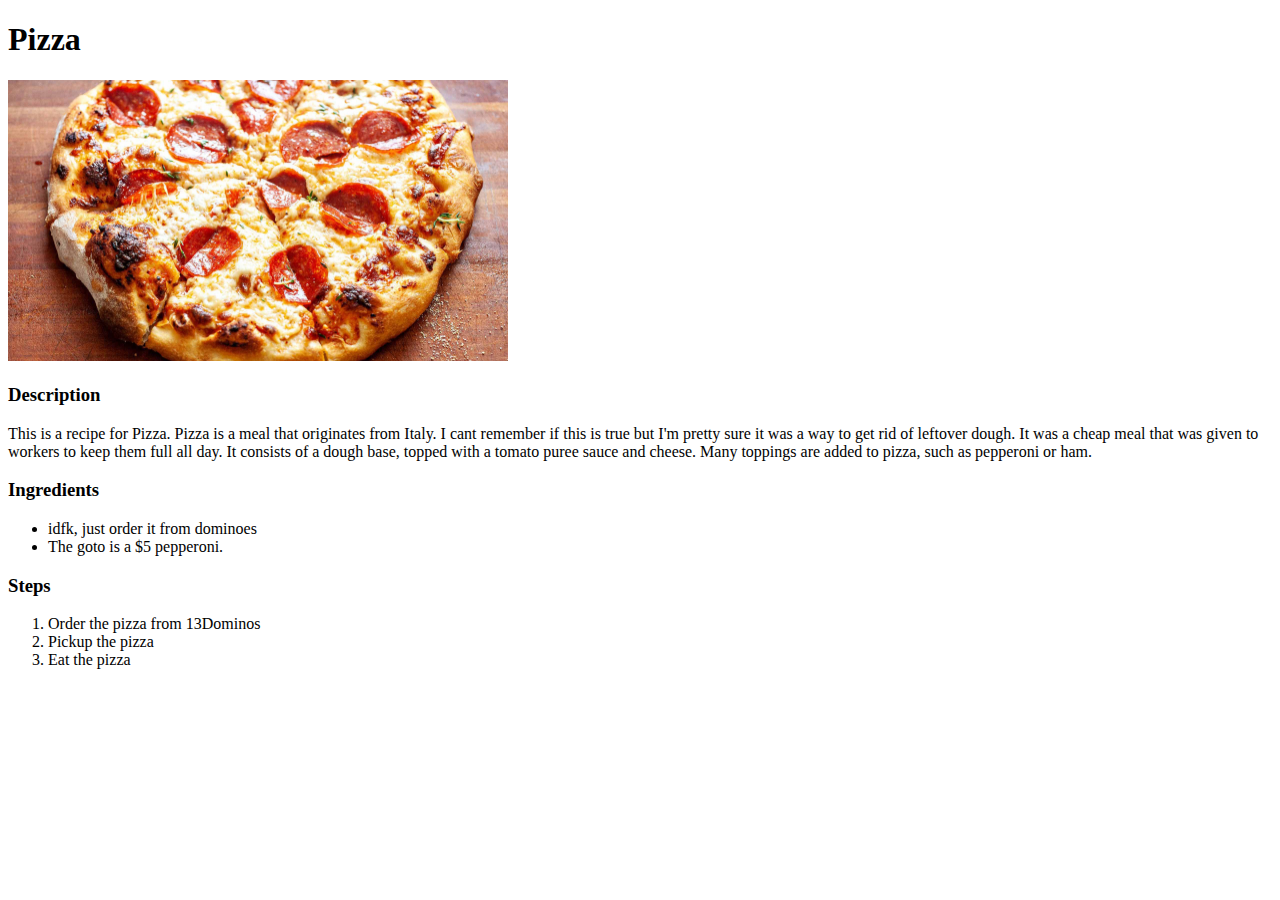
==== recipes/pizza.html @ 97bd1ae2 "done with adding everything to spec" ====
<!DOCTYPE html>
<html lang="en">
<head>
    <meta charset="UTF-8">
    <meta http-equiv="X-UA-Compatible" content="IE=edge">
    <meta name="viewport" content="width=device-width, initial-scale=1.0">
    <title>Document</title>
</head>
<body>
    <h1>Pizza</h1>
    <img src="../images/pizza.jpg" width="500px">
    <h3>Description</h3>
    <p>This is a recipe for Pizza. Pizza is a meal that
        originates from Italy. I cant remember if this is true
        but I'm pretty sure it was a way to get rid of leftover
        dough. It was a cheap meal that was given to workers
        to keep them full all day. It consists of a dough base,
        topped with a tomato puree sauce and cheese. Many toppings
        are added to pizza, such as pepperoni or ham.
    </p>
    <h3>Ingredients</h3>
    <ul>
        <li>idfk, just order it from dominoes</li>
        <li>The goto is a $5 pepperoni.
        </li>
    </ul>
    <h3>Steps</h3>
    <ol>
        <li>Order the pizza from 13Dominos</li>
        <li>Pickup the pizza</li>
        <li>Eat the pizza</li>
    </ol>
</body>
</html>
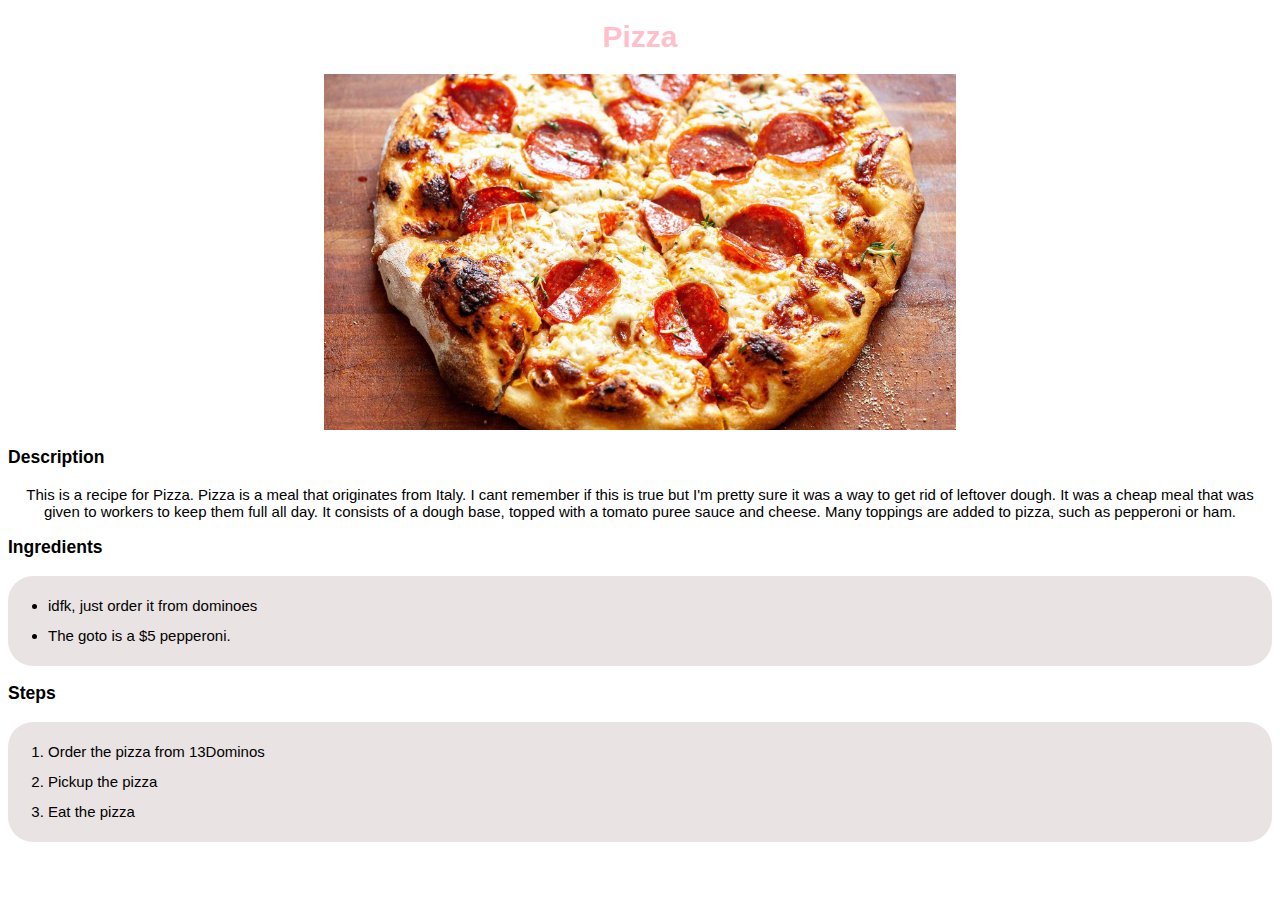
==== commit d8bdaac1: "Added CSS formatting as per the course instructions." ====
--- a/recipes/pizza.html
+++ b/recipes/pizza.html
@@ -4,7 +4,8 @@
     <meta charset="UTF-8">
     <meta http-equiv="X-UA-Compatible" content="IE=edge">
     <meta name="viewport" content="width=device-width, initial-scale=1.0">
-    <title>Document</title>
+    <title>Pizza</title>
+    <link rel="stylesheet" href="../styles.css"
 </head>
 <body>
     <h1>Pizza</h1>
--- a/styles.css
+++ b/styles.css
@@ -0,0 +1,31 @@
+body {
+    font-family: sans-serif;
+    font-size: 15px;
+    color: black;
+}
+
+img {
+    height: auto;
+    width: 300px;
+    display: block;
+    margin-left: auto;
+    margin-right: auto;
+    width: 50%;
+}
+
+ul, ol {
+    background-color: rgb(233, 227, 227);
+    line-height: 30px;
+    border-radius: 25px;
+    padding-top: 15px;
+    padding-bottom: 15px;
+}
+
+h1 {
+    color: pink;
+    text-align: center;
+}
+
+p {
+    text-align: center;
+}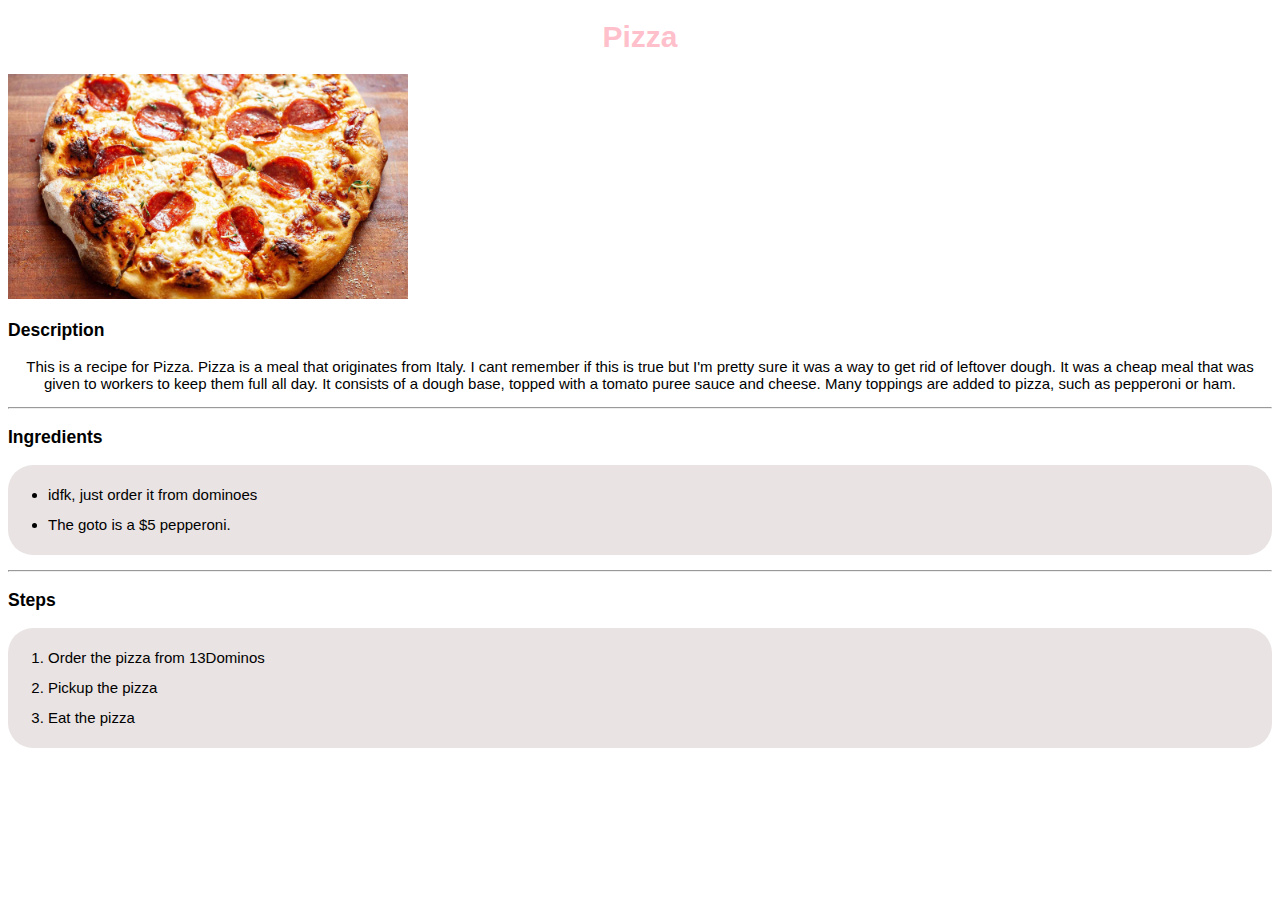
==== commit b698db59: "Had to uncenter to fix width." ====
--- a/recipes/pizza.html
+++ b/recipes/pizza.html
@@ -9,7 +9,7 @@
 </head>
 <body>
     <h1>Pizza</h1>
-    <img src="../images/pizza.jpg" width="500px">
+    <img src="../images/pizza.jpg">
     <h3>Description</h3>
     <p>This is a recipe for Pizza. Pizza is a meal that
         originates from Italy. I cant remember if this is true
@@ -19,12 +19,14 @@
         topped with a tomato puree sauce and cheese. Many toppings
         are added to pizza, such as pepperoni or ham.
     </p>
+    <hr>
     <h3>Ingredients</h3>
     <ul>
         <li>idfk, just order it from dominoes</li>
         <li>The goto is a $5 pepperoni.
         </li>
     </ul>
+    <hr>
     <h3>Steps</h3>
     <ol>
         <li>Order the pizza from 13Dominos</li>
--- a/styles.css
+++ b/styles.css
@@ -6,11 +6,7 @@
 
 img {
     height: auto;
-    width: 300px;
-    display: block;
-    margin-left: auto;
-    margin-right: auto;
-    width: 50%;
+    width: 400px;
 }
 
 ul, ol {
